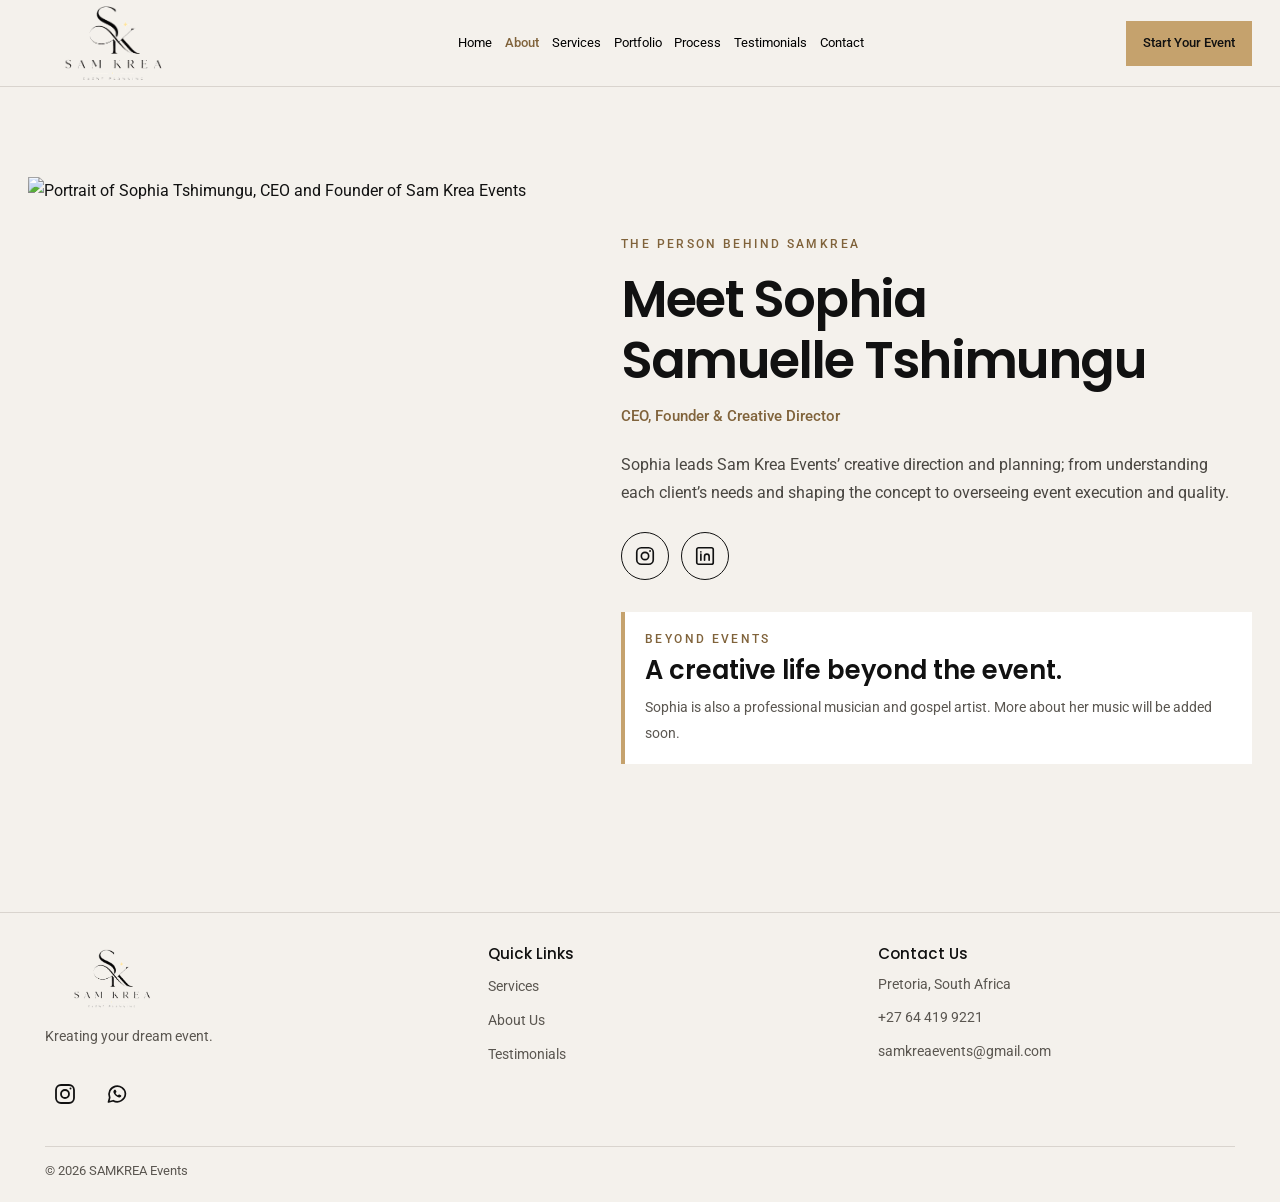
==== founder.html @ 7f004f4a "Founder page added" ====
<!doctype html>
<html lang="en">
  <head>
    <meta charset="utf-8">
    <meta name="viewport" content="width=device-width, initial-scale=1">
    <meta name="theme-color" content="#F4F1EC">
    <meta name="description" content="Meet Sophia Samuelle Tshimungu, CEO, Founder and Creative Director of SAMKREA Events, professional musician and gospel artist.">
    <title>Meet Sophia Samuelle Tshimungu | SAMKREA Events</title>
    <link rel="preconnect" href="https://fonts.googleapis.com">
    <link rel="preconnect" href="https://fonts.gstatic.com" crossorigin>
    <link href="https://fonts.googleapis.com/css2?family=Poppins:wght@500;600;700&family=Roboto:wght@400;500&display=swap" rel="stylesheet">
    <link rel="stylesheet" href="style.css">
    <script src="script.js" defer></script>
  </head>
  <body>
    <a class="skip-link" href="#main-content">Skip to content</a>

    <header class="site-header">
      <div class="header-inner">
        <a class="brand" href="index.html#home" aria-label="SAMKREA Events, home">
          <img
            class="brand-logo"
            src="assets/SAM KREA - NO -BG.png"
            alt=""
            width="1152"
            height="768"
          >
        </a>

        <nav class="site-nav" aria-label="Primary">
          <button
            class="menu-button"
            type="button"
            popovertarget="primary-menu"
            popovertargetaction="toggle"
            aria-controls="primary-menu"
            aria-expanded="false"
          >
            <span class="menu-icon" aria-hidden="true"><span></span><span></span></span>
            <span>Menu</span>
          </button>
          <ul class="site-menu" id="primary-menu" popover="auto">
            <li><a href="index.html#home">Home</a></li>
            <li><a class="founder-nav-link" href="founder.html" aria-current="page">About</a></li>
            <li><a href="index.html#services">Services</a></li>
            <li><a href="index.html#portfolio">Portfolio</a></li>
            <li><a href="index.html#process">Process</a></li>
            <li><a href="index.html#testimonials">Testimonials</a></li>
            <li><a href="index.html#contact">Contact</a></li>
          </ul>
        </nav>

        <a
          class="button button-gold header-cta"
          href="https://docs.google.com/forms/d/e/1FAIpQLSeMP45VwhOKYX9JKzLkAuiHadeb1AIqtmk7PB8A-fWx7YCe6Q/viewform?usp=header"
          target="_blank"
          rel="noopener noreferrer"
        >Start Your Event</a>
      </div>
    </header>

    <main id="main-content" tabindex="-1">
      <section class="founder-page" aria-labelledby="founder-heading">
        <div class="founder-profile">
          <figure class="founder-portrait">
            <img
              src="https://images.unsplash.com/photo-1534528741775-53994a69daeb?auto=format&amp;fit=crop&amp;w=1200&amp;q=85"
              alt="Portrait of Sophia Tshimungu, CEO and Founder of Sam Krea Events"
              width="960"
              height="1200"
              fetchpriority="high"
              decoding="async"
            >
          </figure>

          <div class="founder-copy">
            <p class="eyebrow">THE PERSON BEHIND SAMKREA</p>
            <h3 class="founder-name" id="founder-heading">Meet Sophia Samuelle Tshimungu</h3>
            <p class="founder-title">CEO, Founder &amp; Creative Director</p>
            <p class="founder-bio">Sophia leads Sam Krea Events’ creative direction and planning; from understanding each client’s needs and shaping the concept to overseeing event execution and quality.</p>

            <nav class="founder-social-links" aria-label="Sophia’s social profiles">
              <a
                class="button button-outline founder-social-button"
                href="https://www.instagram.com/sophia_samuelle/"
                aria-label="Sophia Samuelle Tshimungu on Instagram, opens in a new tab"
                target="_blank"
                rel="noopener noreferrer"
              >
                <svg aria-hidden="true" viewBox="0 0 24 24" fill="none" stroke="currentColor" stroke-width="1.8" stroke-linecap="round" stroke-linejoin="round">
                  <rect x="3" y="3" width="18" height="18" rx="5"></rect>
                  <circle cx="12" cy="12" r="4"></circle>
                  <circle cx="17.5" cy="6.5" r="1" fill="currentColor" stroke="none"></circle>
                </svg>
              </a>
              <a
                class="button button-outline founder-social-button"
                href="https://www.linkedin.com/in/sophia-samuelle-tshimungu-06bb862b7/"
                aria-label="Sophia Tshimungu on LinkedIn, opens in a new tab"
                target="_blank"
                rel="noopener noreferrer"
              >
                <svg aria-hidden="true" viewBox="0 0 24 24" fill="none" stroke="currentColor" stroke-width="1.8" stroke-linecap="round" stroke-linejoin="round">
                  <rect x="3" y="3" width="18" height="18" rx="2"></rect>
                  <path d="M7.5 10v6.5M7.5 7.5v.1M11.5 16.5v-4a2.5 2.5 0 0 1 5 0v4"></path>
                </svg>
              </a>
            </nav>

            <aside class="founder-music-card" aria-labelledby="founder-music-heading">
              <p class="eyebrow">BEYOND EVENTS</p>
              <h2 id="founder-music-heading">A creative life beyond the event.</h2>
              <p>Sophia is also a professional musician and gospel artist. More about her music will be added soon.</p>
            </aside>
          </div>
        </div>
      </section>
    </main>

    <footer class="site-footer">
      <div class="footer-branding">
        <a class="brand footer-brand" href="index.html#home" aria-label="SAMKREA Events, home">
          <img
            class="brand-logo"
            src="assets/SAM KREA - NO -BG.png"
            alt=""
            width="1152"
            height="768"
          >
        </a>
        <p class="footer-line">Kreating your dream event.</p>
        <ul class="footer-social-list">
          <li>
            <a
              class="social-link"
              href="https://www.instagram.com/samkrea_events/"
              aria-label="SAMKREA Events Instagram profile, opens in a new tab"
              target="_blank"
              rel="noopener noreferrer"
            >
              <svg aria-hidden="true" viewBox="0 0 24 24" fill="none" stroke="currentColor" stroke-width="1.8" stroke-linecap="round" stroke-linejoin="round">
                <rect x="3" y="3" width="18" height="18" rx="5"></rect>
                <circle cx="12" cy="12" r="4"></circle>
                <circle cx="17.5" cy="6.5" r="1" fill="currentColor" stroke="none"></circle>
              </svg>
            </a>
          </li>
          <li>
            <a
              class="social-link"
              href="https://wa.me/27644199221"
              aria-label="SAMKREA Events WhatsApp contact, opens in a new tab"
              target="_blank"
              rel="noopener noreferrer"
            >
              <svg aria-hidden="true" viewBox="0 0 24 24" fill="none" stroke="currentColor" stroke-width="1.7" stroke-linecap="round" stroke-linejoin="round">
                <path d="M20.4 11.6a8.2 8.2 0 0 1-12.2 7.1L3.5 20l1.2-4.4a8.2 8.2 0 1 1 15.7-4Z"></path>
                <path d="M9 8.2c.2-.4.4-.5.7-.5h.5c.2 0 .4.2.5.4l.7 1.5c.1.2.1.4-.1.6l-.5.6c-.2.2-.2.4-.1.6.4.7 1 1.3 1.7 1.8.2.1.4.2.6.1l.8-.7c.2-.2.4-.2.6-.1l1.5.7c.2.1.4.3.4.5 0 .4-.2 1-.7 1.4-.4.4-1 .6-1.6.4-1.2-.3-2.4-.9-3.5-1.9-1-.9-1.7-2.1-2.1-3.3-.2-.7.1-1.4.6-2.1Z" fill="currentColor" stroke="none"></path>
              </svg>
            </a>
          </li>
        </ul>
      </div>

      <nav class="footer-group" aria-labelledby="footer-quick-links-heading">
        <h2 class="footer-heading" id="footer-quick-links-heading">Quick Links</h2>
        <ul class="footer-link-list">
          <li><a href="index.html#services">Services</a></li>
          <li><a href="index.html#about">About Us</a></li>
          <li><a href="index.html#testimonials">Testimonials</a></li>
        </ul>
      </nav>

      <section class="footer-group" aria-labelledby="footer-contact-heading">
        <h2 class="footer-heading" id="footer-contact-heading">Contact Us</h2>
        <address class="footer-address">Pretoria, South Africa</address>
        <ul class="footer-contact-list">
          <li><a href="tel:+27644199221">+27 64 419 9221</a></li>
          <li><a href="mailto:samkreaevents@gmail.com">samkreaevents@gmail.com</a></li>
        </ul>
      </section>

      <div class="footer-meta">
        <p class="copyright">© <span id="current-year"></span> SAMKREA Events</p>
      </div>
    </footer>

    <button class="back-to-top-button" type="button" aria-label="Back to top" hidden>
      <svg class="back-to-top-progress" viewBox="0 0 48 48" aria-hidden="true">
        <circle class="back-to-top-progress-track" cx="24" cy="24" r="21"></circle>
        <circle class="back-to-top-progress-indicator" cx="24" cy="24" r="21"></circle>
      </svg>
      <svg class="back-to-top-arrow" viewBox="0 0 24 24" fill="none" stroke="currentColor" stroke-width="2.4" stroke-linecap="round" stroke-linejoin="round" aria-hidden="true">
        <path d="M12 19V5M5 12l7-7 7 7"></path>
      </svg>
    </button>
  </body>
</html>
---- style.css ----
:root {
  color-scheme: light;
  --color-ivory: #F4F1EC;
  --color-gold: #C5A26D;
  --color-ink: #111111;
  --color-gray: #D9D4CE;
  --color-white: #FFFFFF;
  --font-heading: "Poppins", Arial, sans-serif;
  --font-body: "Roboto", Arial, sans-serif;
  --content-width: 1320px;
}

* {
  box-sizing: border-box;
}

html {
  scroll-behavior: smooth;
  scroll-padding-top: 6rem;
}

body {
  margin: 0;
  color: var(--color-ink);
  background: var(--color-white);
  font-family: var(--font-body);
  font-size: 1rem;
  font-weight: 400;
  line-height: 1.8;
}

img {
  display: block;
  width: 100%;
  height: 100%;
  object-fit: cover;
}

figure,
p,
h1,
h2,
h3 {
  margin: 0;
}

a {
  color: inherit;
}

a:focus-visible,
button:focus-visible {
  outline: 2px solid var(--color-gold);
  outline-offset: 4px;
}

.skip-link {
  position: absolute;
  z-index: 20;
  top: 0.75rem;
  left: 0.75rem;
  padding: 0.5rem 0.85rem;
  transform: translateY(-160%);
  color: var(--color-white);
  background: var(--color-ink);
}

.skip-link:focus {
  transform: translateY(0);
}

.site-header {
  position: sticky;
  z-index: 10;
  top: 0;
  border-bottom: 1px solid var(--color-gray);
  background: var(--color-ivory);
}

.header-inner {
  display: flex;
  width: min(calc(100% - 3.5rem), var(--content-width));
  min-height: 86px;
  margin-inline: auto;
  align-items: center;
  justify-content: space-between;
  gap: clamp(1rem, 2.4vw, 2.4rem);
}

.brand {
  display: inline-flex;
  flex: 0 0 auto;
  width: max-content;
  align-items: center;
  color: var(--color-ink);
  text-decoration: none;
}

.brand-logo {
  display: block;
  width: 168px;
  height: auto;
}

.site-nav {
  display: flex;
  min-width: max-content;
  align-items: center;
}

.menu-button {
  display: inline-flex;
  min-height: 44px;
  align-items: center;
  gap: 0.7rem;
  border: 0;
  padding: 0.45rem 0;
  color: var(--color-ink);
  background: transparent;
  font: inherit;
  cursor: pointer;
}

.menu-icon {
  display: grid;
  width: 19px;
  gap: 5px;
}

.menu-icon span {
  display: block;
  height: 1px;
  background: currentColor;
}

.site-menu {
  position: fixed;
  inset: 6rem 1.25rem auto auto;
  display: grid;
  width: min(23rem, calc(100vw - 2.5rem));
  max-height: calc(100dvh - 7rem);
  overflow: auto;
  margin: 0;
  border: 1px solid var(--color-gray);
  padding: 0.75rem 1.25rem;
  background: var(--color-white);
  list-style: none;
}

.site-header:not(.is-wide) .site-menu:not(:popover-open) {
  display: none;
}

.site-menu li + li {
  border-top: 1px solid var(--color-gray);
}

.site-menu a {
  display: block;
  padding: 0.65rem 0;
  font-size: 0.88rem;
  text-decoration: none;
}

.site-menu a:hover,
.site-menu a[aria-current="location"],
.site-menu a[aria-current="page"],
.site-menu .founder-nav-link {
  color: #80633b;
}

.site-menu a[aria-current="page"],
.site-menu .founder-nav-link {
  font-weight: 500;
}

.site-header.is-wide .menu-button {
  display: none;
}

.site-header.is-wide .site-menu {
  position: static;
  display: flex;
  width: auto;
  max-height: none;
  overflow: visible;
  border: 0;
  padding: 0;
  background: transparent;
}

.site-header.is-wide .site-menu li + li {
  border: 0;
}

.site-header.is-wide .site-menu a {
  padding: 0.5rem 0.4rem;
  font-size: 0.82rem;
  white-space: nowrap;
}

.button {
  display: inline-flex;
  min-height: 50px;
  align-items: center;
  justify-content: center;
  gap: 1.1rem;
  border: 1px solid var(--color-ink);
  padding: 0.75rem 1.15rem;
  font-size: 0.84rem;
  font-weight: 500;
  line-height: 1.4;
  text-align: center;
  text-decoration: none;
  transition: background-color 160ms ease, color 160ms ease;
}

.button-gold {
  border-color: var(--color-gold);
  color: var(--color-ink);
  background: var(--color-gold);
}

.button-gold:hover {
  border-color: var(--color-ink);
  color: var(--color-white);
  background: var(--color-ink);
}

.button-outline {
  color: var(--color-ink);
  background: transparent;
}

.button-outline:hover {
  color: var(--color-white);
  background: var(--color-ink);
}

.header-cta {
  flex: 0 0 auto;
  min-height: 44px;
  padding-inline: 1rem;
  white-space: nowrap;
}

.section-wrap {
  width: min(calc(100% - 3.5rem), var(--content-width));
  margin-inline: auto;
}

.hero {
  position: relative;
  display: grid;
  min-height: 595px;
  grid-template-columns: minmax(0, 0.86fr) minmax(0, 1.14fr);
  align-items: center;
  gap: clamp(2.5rem, 7vw, 7rem);
  padding-block: 4.5rem 5.25rem;
}

.hero-copy {
  max-width: 490px;
}

.eyebrow {
  color: #80633b;
  font-size: 0.78rem;
  font-weight: 500;
  letter-spacing: 0.19em;
  line-height: 1.6;
}

h1,
h2,
h3 {
  font-family: var(--font-heading);
  font-weight: 600;
  line-height: 1.2;
  text-wrap: balance;
}

.hero h1 {
  max-width: 550px;
  margin-top: 1.3rem;
  font-size: clamp(2.55rem, 4vw, 4rem);
  letter-spacing: -0.035em;
}

.hero-intro {
  max-width: 440px;
  margin-top: 1.45rem;
  color: #494641;
  font-size: 0.95rem;
}

.hero-copy .button {
  margin-top: 1.75rem;
}

.hero-note {
  margin-top: 0.85rem;
  color: #6b6761;
  font-size: 0.8rem;
}

.hero-image {
  position: relative;
  height: clamp(360px, 42vw, 530px);
}

.hero-image img {
  object-position: center;
}

.hero-image figcaption {
  position: absolute;
  right: 0;
  bottom: -1.7rem;
  color: #6b6761;
  font-size: 0.8rem;
}

.intro-section {
  display: grid;
  min-height: 560px;
  grid-template-columns: minmax(0, 1.05fr) minmax(0, 0.95fr);
  align-items: stretch;
  background: var(--color-ivory);
}

.intro-image {
  width: min(100%, 720px);
  min-height: 0;
  max-height: 540px;
  align-self: center;
  justify-self: center;
  aspect-ratio: 4 / 3;
}

.intro-copy {
  display: flex;
  max-width: 610px;
  flex-direction: column;
  align-items: flex-start;
  justify-content: center;
  padding: clamp(3rem, 7vw, 7rem);
}

.founder-callout {
  display: flex;
  width: 100%;
  align-items: center;
  justify-content: space-between;
  gap: 1.25rem;
  margin-top: 1.75rem;
  border: 1px solid var(--color-gray);
  border-inline-start: 4px solid var(--color-gold);
  padding: 1rem 1.1rem;
  background: var(--color-white);
}

.founder-callout .eyebrow {
  font-size: 0.68rem;
}

.founder-callout h3 {
  margin-top: 0.2rem;
  font-size: 1.1rem;
}

.founder-callout-role {
  margin-top: 0.15rem;
  color: #5a5650;
  font-size: 0.8rem;
}

.founder-callout .button {
  flex: 0 0 auto;
  min-height: 44px;
  padding-inline: 0.85rem;
  font-size: 0.78rem;
}

.founder-page {
  padding-block: clamp(3.5rem, 7vw, 6.5rem);
  background: var(--color-ivory);
}

.founder-profile {
  display: grid;
  width: min(calc(100% - 3.5rem), var(--content-width));
  grid-template-columns: minmax(0, 0.9fr) minmax(0, 1.1fr);
  align-items: center;
  gap: clamp(2.5rem, 6vw, 6rem);
  margin-inline: auto;
}

.founder-portrait {
  width: 100%;
  max-width: 520px;
  margin: 0;
}

.founder-portrait img {
  height: auto;
  aspect-ratio: 4 / 5;
  object-position: center 35%;
}

.founder-portrait figcaption {
  margin-top: 0.65rem;
  color: #5a5650;
  font-size: 0.78rem;
}

.founder-copy {
  max-width: 680px;
}

.founder-name {
  margin-top: 0.9rem;
  font-size: clamp(2.4rem, 4vw, 4rem);
  letter-spacing: -0.035em;
}

.founder-title {
  margin-top: 0.7rem;
  color: #80633b;
  font-size: 0.95rem;
  font-weight: 500;
}

.founder-bio {
  max-width: 620px;
  margin-top: 1.3rem;
  color: #494641;
  font-size: 0.98rem;
}

.founder-social-links {
  display: flex;
  flex-wrap: wrap;
  gap: 0.75rem;
  margin-top: 1.5rem;
}

.founder-social-button {
  width: 48px;
  min-height: 48px;
  flex: 0 0 48px;
  border-radius: 50%;
  padding: 0;
}

.founder-social-button svg {
  display: block;
  width: 22px;
  height: 22px;
}

.founder-music-card {
  margin-top: 2rem;
  border-inline-start: 4px solid var(--color-gold);
  padding: 1.1rem 1.25rem;
  background: var(--color-white);
}

.founder-music-card h2 {
  margin-top: 0.35rem;
  font-size: clamp(1.35rem, 2vw, 1.8rem);
}

.founder-music-card p:last-child {
  margin-top: 0.6rem;
  color: #5a5650;
  font-size: 0.9rem;
}

.intro-copy h2,
.section-heading h2,
.portfolio-heading h2,
.process-intro h2,
.testimonial-inner h2,
.contact h2 {
  margin-top: 0.9rem;
  font-size: clamp(2rem, 3.5vw, 3rem);
  letter-spacing: -0.025em;
}

.intro-copy p:not(.eyebrow) {
  margin-top: 1rem;
  color: #494641;
  font-size: 0.93rem;
}

.text-link {
  display: inline-flex;
  align-items: center;
  gap: 0.7rem;
  margin-top: 1.5rem;
  border-bottom: 1px solid var(--color-gold);
  padding-bottom: 0.25rem;
  font-size: 0.82rem;
  font-weight: 500;
  text-decoration: none;
}

.services {
  padding-block: 6.5rem;
}

.section-heading,
.portfolio-heading {
  display: flex;
  align-items: flex-end;
  justify-content: space-between;
  gap: 2rem;
}

.section-heading > p,
.portfolio-heading > p {
  max-width: 335px;
  color: #5a5650;
  font-size: 0.88rem;
}

.service-list {
  display: grid;
  grid-template-columns: repeat(3, minmax(0, 1fr));
  margin-block: 3.25rem 2.1rem;
  padding-inline: 0;
  border-top: 1px solid var(--color-gray);
  border-bottom: 1px solid var(--color-gray);
  list-style: none;
}

.service-item {
  min-height: 220px;
  padding: 1.65rem 2rem 1.75rem 0;
}

.service-item + .service-item {
  border-left: 1px solid var(--color-gray);
  padding-left: 2rem;
}

.service-number,
.process-number {
  color: #80633b;
  font-size: 0.76rem;
  font-weight: 500;
  letter-spacing: 0.16em;
}

.service-item h3 {
  margin-top: 1.15rem;
  font-size: 1.45rem;
}

.service-item p {
  max-width: 330px;
  margin-top: 0.65rem;
  color: #5a5650;
  font-size: 0.88rem;
}

.portfolio {
  padding-block: 5.5rem 4rem;
  background: var(--color-ivory);
}

.portfolio-heading {
  align-items: flex-end;
}

.portfolio-grid {
  display: grid;
  width: min(calc(100% - 3.5rem), 1180px);
  grid-template-columns: 1.13fr 0.84fr 0.72fr;
  align-items: start;
  gap: clamp(1rem, 2.6vw, 2.5rem);
  margin: 3rem auto 0;
}

.portfolio-item img {
  aspect-ratio: 0.92;
}

.portfolio-item-tall img {
  aspect-ratio: 0.85;
}

.portfolio-item-offset {
  margin-top: 4.2rem;
}

.portfolio-item-offset img {
  aspect-ratio: 0.94;
}

.portfolio-item-small {
  margin-top: 8rem;
}

.portfolio-item-small img {
  aspect-ratio: 0.88;
}

.portfolio-item figcaption {
  display: flex;
  align-items: center;
  gap: 0.7rem;
  margin-top: 0.75rem;
  font-family: var(--font-heading);
  font-size: 1rem;
}

.portfolio-item figcaption span {
  color: #80633b;
  font-family: var(--font-body);
  font-size: 0.74rem;
  letter-spacing: 0.12em;
}

.portfolio-note {
  margin-top: 2.5rem;
  color: #6b6761;
  font-size: 0.8rem;
  text-align: center;
}

.process {
  display: grid;
  grid-template-columns: minmax(0, 0.8fr) minmax(0, 1.2fr);
  gap: clamp(3rem, 9vw, 9rem);
  padding-block: 7rem;
}

.process-intro {
  max-width: 420px;
}

.process-intro > p:last-child {
  margin-top: 1rem;
  color: #5a5650;
  font-size: 0.85rem;
}

.process-list {
  margin: 0;
  padding: 0;
  list-style: none;
}

.process-list li {
  display: grid;
  grid-template-columns: 42px minmax(0, 1fr);
  gap: 1rem;
  border-bottom: 1px solid var(--color-gray);
  padding-block: 1.25rem;
}

.process-list li:first-child {
  padding-top: 0;
}

.process-list h3 {
  font-size: 1.2rem;
}

.process-list p {
  margin-top: 0.45rem;
  color: #5a5650;
  font-size: 0.86rem;
}

.testimonials {
  padding: 5.5rem 1.75rem;
  background: var(--color-ivory);
  text-align: center;
}

.testimonial-inner {
  max-width: 820px;
  margin-inline: auto;
}

.testimonial-inner h2 {
  font-size: clamp(1.9rem, 3vw, 2.65rem);
}

.testimonial-track {
  display: flex;
  overflow-x: auto;
  margin-top: 1rem;
  overscroll-behavior-x: contain;
  scroll-snap-type: x mandatory;
  scrollbar-width: none;
  text-align: left;
  touch-action: pan-x pan-y;
}

.testimonial-track::-webkit-scrollbar {
  display: none;
}

.testimonial-slide {
  flex: 0 0 100%;
  min-width: 0;
  scroll-snap-align: center;
}

.testimonial-card {
  display: flex;
  min-height: 240px;
  flex-direction: column;
  justify-content: space-between;
  gap: 2rem;
  border: 1px solid var(--color-gray);
  border-top: 2px solid var(--color-gold);
  padding: clamp(1.75rem, 5vw, 3.5rem);
  background: var(--color-white);
}

.testimonial-quote {
  max-width: 650px;
  margin-inline: auto;
  font-family: var(--font-heading);
  font-size: clamp(1.15rem, 2.5vw, 1.65rem);
  line-height: 1.6;
}

.testimonial-attribution {
  display: flex;
  flex-direction: column;
  gap: 0.15rem;
  color: #5a5650;
  font-size: 0.88rem;
  font-style: normal;
}

.testimonial-attribution cite {
  color: var(--color-ink);
  font-style: normal;
  font-weight: 500;
}

.testimonial-pagination {
  display: flex;
  justify-content: center;
  gap: 0.35rem;
  margin-top: 0.8rem;
}

.testimonial-pagination button {
  display: grid;
  min-width: 40px;
  min-height: 40px;
  place-items: center;
  border: 0;
  padding: 0;
  background: transparent;
  cursor: pointer;
  touch-action: manipulation;
}

.testimonial-pagination button::before {
  width: 8px;
  height: 8px;
  border: 1px solid #6b6761;
  border-radius: 50%;
  content: "";
}

.testimonial-pagination button[aria-current="true"]::before {
  width: 20px;
  border-color: var(--color-ink);
  border-radius: 999px;
  background: var(--color-ink);
}

.testimonial-status {
  position: absolute;
  width: 1px;
  height: 1px;
  overflow: hidden;
  clip: rect(0, 0, 0, 0);
  clip-path: inset(50%);
  white-space: nowrap;
}

@media (prefers-reduced-motion: no-preference) {
  .testimonial-track {
    scroll-behavior: smooth;
  }
}

@media (prefers-reduced-motion: reduce) {
  .testimonial-track {
    scroll-behavior: auto;
  }
}

.contact {
  display: grid;
  grid-template-columns: minmax(0, 1fr) auto;
  align-items: center;
  gap: 2.5rem;
  padding-block: 6rem;
}

.contact-copy {
  max-width: 590px;
}

.contact-copy > p:last-child {
  max-width: 470px;
  margin-top: 0.9rem;
  color: #5a5650;
  font-size: 0.9rem;
}

.contact-cta {
  flex: 0 0 auto;
  min-width: 185px;
}

.site-footer {
  display: grid;
  grid-template-columns: minmax(0, 1.15fr) repeat(2, minmax(0, 1fr));
  align-items: start;
  gap: 2rem;
  border-top: 1px solid var(--color-gray);
  padding: 2rem clamp(1.25rem, 3.5vw, 3rem) 1.25rem;
  background: var(--color-ivory);
}

.footer-branding {
  display: grid;
  justify-items: start;
  gap: 0.75rem;
}

.footer-brand .brand-logo {
  width: 132px;
}

.footer-line {
  color: #5a5650;
  font-size: 0.88rem;
}

.footer-heading {
  margin-bottom: 0.55rem;
  font-family: var(--font-heading);
  font-size: 0.95rem;
  font-weight: 500;
}

.footer-address {
  margin-bottom: 0.35rem;
  color: #5a5650;
  font-size: 0.88rem;
  font-style: normal;
}

.footer-link-list,
.footer-contact-list {
  display: grid;
  gap: 0.35rem;
  margin: 0;
  padding: 0;
  list-style: none;
}

.footer-link-list a,
.footer-contact-list a {
  color: #5a5650;
  font-size: 0.88rem;
  text-decoration: none;
}

.footer-link-list a:hover,
.footer-contact-list a:hover {
  color: #80623a;
  text-decoration: underline;
  text-underline-offset: 0.15em;
}

.footer-social-list {
  display: flex;
  align-items: center;
  gap: 0.75rem;
  margin: 0.75rem 0 0;
  padding: 0;
  list-style: none;
}

.footer-social-list li {
  display: flex;
  align-items: center;
}

.social-link {
  display: inline-flex;
  align-items: center;
  justify-content: center;
  min-inline-size: 40px;
  min-block-size: 40px;
  color: var(--color-ink);
}

.social-link:hover {
  color: #80623a;
}

.social-link svg {
  width: 24px;
  height: 24px;
  flex: none;
}

.footer-meta {
  grid-column: 1 / -1;
  display: flex;
  justify-content: space-between;
  align-items: center;
  gap: 1rem;
  border-top: 1px solid var(--color-gray);
  padding-top: 0.75rem;
}

.copyright {
  color: #5a5650;
  font-size: 0.8rem;
}

.back-to-top-button {
  position: fixed;
  z-index: 20;
  right: 1.625rem;
  bottom: 1.625rem;
  display: grid;
  width: 54px;
  height: 54px;
  place-items: center;
  border: 0;
  border-radius: 50%;
  padding: 0;
  color: var(--color-white);
  background: var(--color-ink);
  box-shadow: 0 10px 30px rgb(20 30 60 / 10%);
  cursor: pointer;
  transition: transform 0.2s ease, background-color 0.2s ease;
}

.back-to-top-button[hidden] {
  display: none;
}

.back-to-top-button:hover {
  transform: translateY(-2px);
  background: #80623a;
}

.back-to-top-progress {
  position: absolute;
  inset: 3px;
  width: calc(100% - 6px);
  height: calc(100% - 6px);
  pointer-events: none;
}

.back-to-top-progress-track,
.back-to-top-progress-indicator {
  fill: none;
  stroke-width: 2.5px;
}

.back-to-top-progress-track {
  stroke: rgb(255 255 255 / 28%);
}

.back-to-top-progress-indicator {
  transform: rotate(-90deg);
  transform-origin: 50% 50%;
  stroke: var(--color-gold);
  stroke-dasharray: 131.95;
  stroke-dashoffset: 131.95;
  transition: stroke-dashoffset 0.15s ease;
}

.back-to-top-arrow {
  position: relative;
  z-index: 1;
  width: 18px;
  height: 18px;
  pointer-events: none;
}

@media (max-width: 760px) {
  .header-inner,
  .section-wrap {
    width: min(calc(100% - 2.5rem), var(--content-width));
  }

  .header-inner {
    min-height: 76px;
    gap: 0.8rem;
  }

  .brand-logo {
    width: 132px;
  }

  .header-cta {
    min-height: 42px;
    padding-inline: 0.7rem;
    font-size: 0.74rem;
  }

  .site-menu {
    inset-block-start: 5.4rem;
  }

  .hero {
    min-height: unset;
    grid-template-columns: 1fr;
    gap: 2.4rem;
    padding-block: 4rem 4.5rem;
  }

  .hero h1 {
    max-width: 570px;
    font-size: clamp(2.4rem, 8vw, 3.5rem);
  }

  .hero-image {
    height: min(112vw, 500px);
  }

  .intro-section {
    grid-template-columns: minmax(0, 1fr);
  }

  .intro-image {
    min-width: 0;
    min-height: 0;
    height: min(76vw, 400px);
  }

  .intro-copy {
    padding: 3.5rem 1.5rem 4rem;
  }

  .founder-callout {
    align-items: flex-start;
    flex-direction: column;
  }

  .founder-profile {
    width: min(calc(100% - 2.5rem), 600px);
    grid-template-columns: 1fr;
    gap: 2.5rem;
  }

  .founder-portrait {
    max-width: 460px;
    margin-inline: auto;
  }

  .services,
  .process {
    padding-block: 4.5rem;
  }

  .section-heading,
  .portfolio-heading {
    align-items: flex-start;
    flex-direction: column;
    gap: 0.8rem;
  }

  .service-list {
    grid-template-columns: 1fr;
    margin-top: 2.2rem;
  }

  .service-item {
    min-height: unset;
    padding: 1.3rem 0 1.5rem;
  }

  .service-item + .service-item {
    border-top: 1px solid var(--color-gray);
    border-left: 0;
    padding-left: 0;
  }

  .portfolio {
    padding-block: 4.5rem 3.25rem;
  }

  .portfolio-grid {
    width: min(calc(100% - 2.5rem), 560px);
    grid-template-columns: 1fr 1fr;
    gap: 1.5rem 1rem;
    margin-top: 2.1rem;
  }

  .portfolio-item-tall {
    grid-row: span 2;
  }

  .portfolio-item-tall img {
    aspect-ratio: 0.72;
  }

  .portfolio-item-offset,
  .portfolio-item-small {
    margin-top: 0;
  }

  .portfolio-item-offset img,
  .portfolio-item-small img {
    aspect-ratio: 0.96;
  }

  .portfolio-item figcaption {
    align-items: flex-start;
    gap: 0.4rem;
    font-size: 0.83rem;
  }

  .process {
    grid-template-columns: 1fr;
    gap: 2.5rem;
  }

  .contact {
    grid-template-columns: 1fr;
    align-items: flex-start;
    gap: 1.5rem;
    padding-block: 4.5rem;
  }

  .site-footer {
    grid-template-columns: repeat(2, minmax(0, 1fr));
    gap: 1.5rem 1.25rem;
    padding: 1.75rem 1.25rem 1.25rem;
  }

  .footer-branding {
    grid-column: 1 / -1;
    grid-template-columns: auto minmax(0, 1fr);
    align-items: center;
    gap: 1rem;
  }

  .footer-meta {
    grid-column: 1 / -1;
  }

  .footer-brand .brand-logo {
    width: 112px;
  }
}

@media (max-width: 420px) {
  .header-inner {
    width: calc(100% - 1.5rem);
    gap: 0.4rem;
  }

  .brand-logo {
    width: 112px;
  }

  .header-cta {
    padding-inline: 0.35rem;
    font-size: 0.72rem;
  }

  .menu-button {
    gap: 0.4rem;
    font-size: 0.8rem;
  }

  .section-wrap {
    width: calc(100% - 2rem);
  }

  .founder-callout {
    padding: 0.9rem;
  }

  .site-footer {
    grid-template-columns: 1fr;
  }

  .footer-branding,
  .footer-meta {
    grid-column: 1;
  }

  .footer-branding {
    grid-template-columns: 1fr;
    gap: 0.5rem;
  }

  .portfolio-grid {
    width: calc(100% - 2rem);
  }
}

@media (prefers-reduced-motion: reduce) {
  *,
  *::before,
  *::after {
    scroll-behavior: auto !important;
    transition-duration: 0.01ms !important;
  }
}
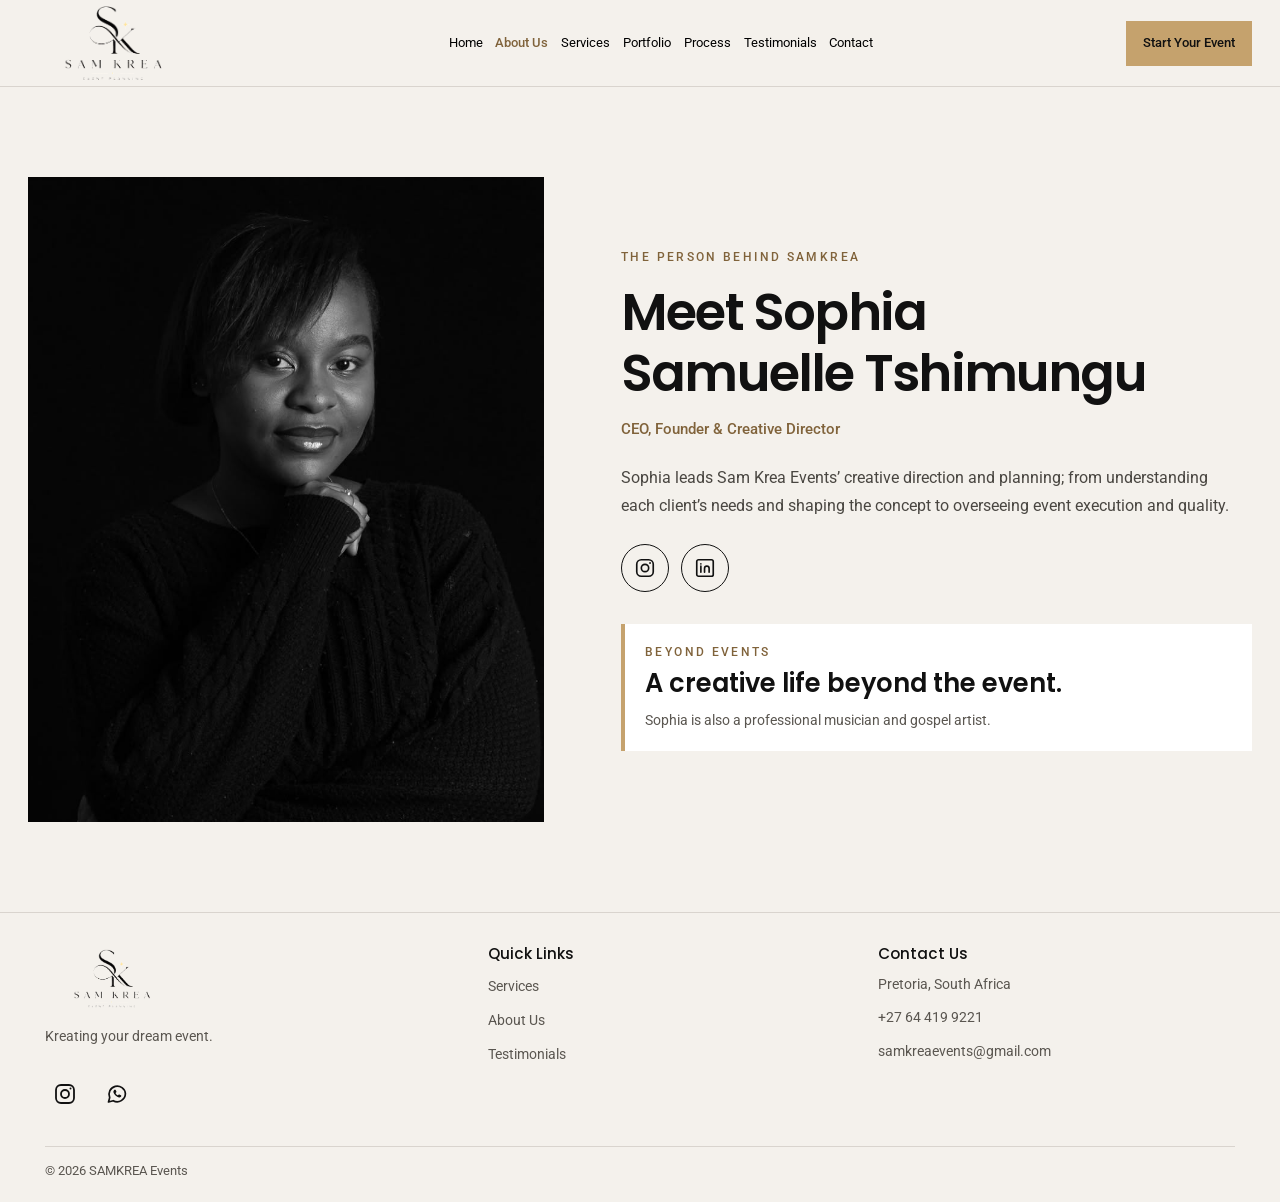
==== commit 2992c8b6: "Founder portrait added" ====
--- a/founder.html
+++ b/founder.html
@@ -41,7 +41,7 @@
           </button>
           <ul class="site-menu" id="primary-menu" popover="auto">
             <li><a href="index.html#home">Home</a></li>
-            <li><a class="founder-nav-link" href="founder.html" aria-current="page">About</a></li>
+            <li><a class="founder-nav-link" href="founder.html" aria-current="page">About Us</a></li>
             <li><a href="index.html#services">Services</a></li>
             <li><a href="index.html#portfolio">Portfolio</a></li>
             <li><a href="index.html#process">Process</a></li>
@@ -64,8 +64,8 @@
         <div class="founder-profile">
           <figure class="founder-portrait">
             <img
-              src="https://images.unsplash.com/photo-1534528741775-53994a69daeb?auto=format&amp;fit=crop&amp;w=1200&amp;q=85"
-              alt="Portrait of Sophia Tshimungu, CEO and Founder of Sam Krea Events"
+              src="assets/Sophia.jpeg"
+              alt="Portrait of Sophia Samuelle Tshimungu, CEO and Founder of Sam Krea Events"
               width="960"
               height="1200"
               fetchpriority="high"
@@ -110,7 +110,7 @@
             <aside class="founder-music-card" aria-labelledby="founder-music-heading">
               <p class="eyebrow">BEYOND EVENTS</p>
               <h2 id="founder-music-heading">A creative life beyond the event.</h2>
-              <p>Sophia is also a professional musician and gospel artist. More about her music will be added soon.</p>
+              <p>Sophia is also a professional musician and gospel artist.</p>
             </aside>
           </div>
         </div>
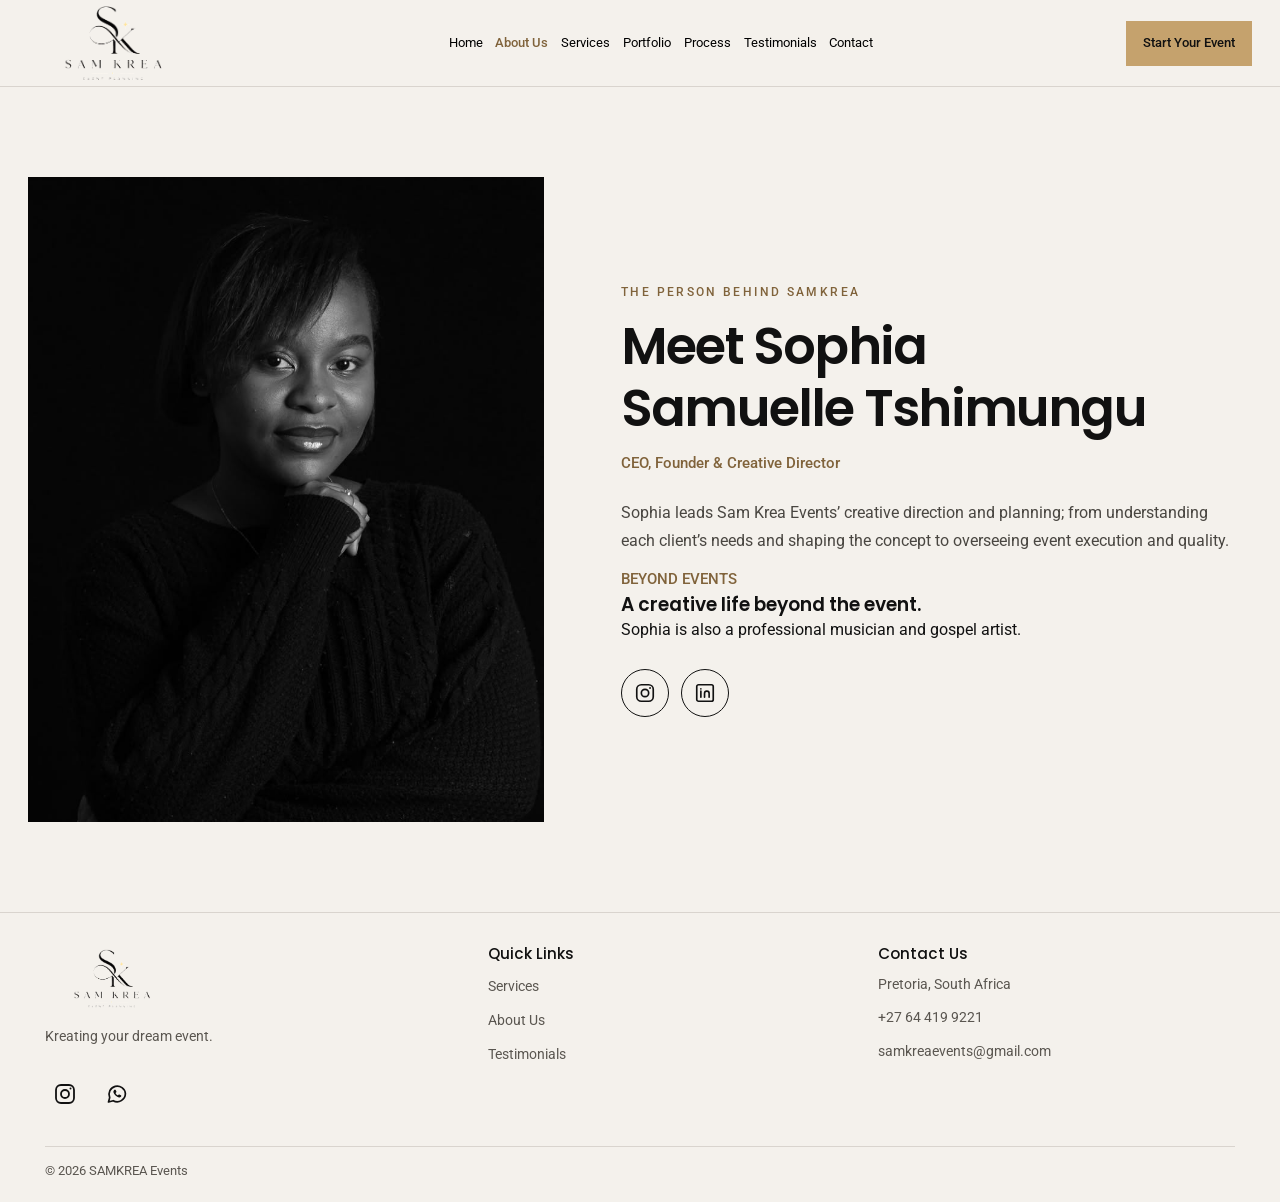
==== commit d6507c50: "Design fix" ====
--- a/founder.html
+++ b/founder.html
@@ -78,6 +78,10 @@
             <h3 class="founder-name" id="founder-heading">Meet Sophia Samuelle Tshimungu</h3>
             <p class="founder-title">CEO, Founder &amp; Creative Director</p>
             <p class="founder-bio">Sophia leads Sam Krea Events’ creative direction and planning; from understanding each client’s needs and shaping the concept to overseeing event execution and quality.</p>
+            
+           <p class="founder-title">BEYOND EVENTS</p> 
+           <h3 id="founder-music-heading">A creative life beyond the event.</h3>
+           <p>Sophia is also a professional musician and gospel artist.</p>
 
             <nav class="founder-social-links" aria-label="Sophia’s social profiles">
               <a
@@ -107,11 +111,13 @@
               </a>
             </nav>
 
+            <!--
             <aside class="founder-music-card" aria-labelledby="founder-music-heading">
               <p class="eyebrow">BEYOND EVENTS</p>
               <h2 id="founder-music-heading">A creative life beyond the event.</h2>
               <p>Sophia is also a professional musician and gospel artist.</p>
             </aside>
+            -->
           </div>
         </div>
       </section>
--- a/style.css
+++ b/style.css
@@ -727,7 +727,7 @@
   max-width: 650px;
   margin-inline: auto;
   font-family: var(--font-heading);
-  font-size: clamp(1.15rem, 2.5vw, 1.65rem);
+  font-size: clamp(1.05rem, 2.2vw, 1.5rem);
   line-height: 1.6;
 }
 
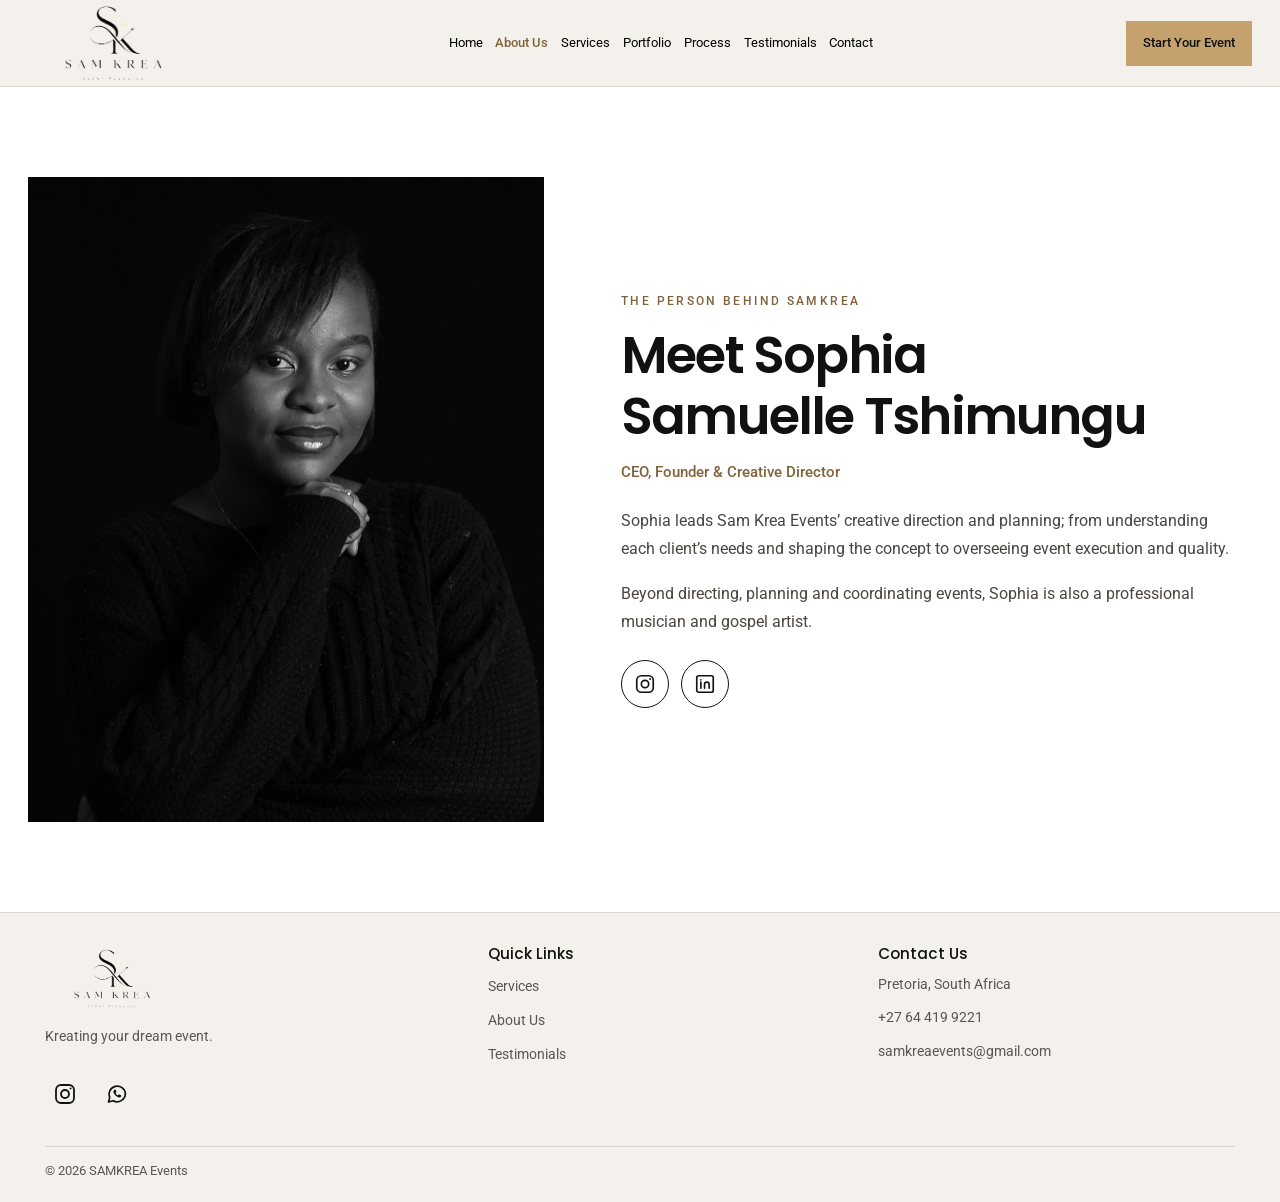
==== commit 681f04ab: "Update" ====
--- a/founder.html
+++ b/founder.html
@@ -78,10 +78,9 @@
             <h3 class="founder-name" id="founder-heading">Meet Sophia Samuelle Tshimungu</h3>
             <p class="founder-title">CEO, Founder &amp; Creative Director</p>
             <p class="founder-bio">Sophia leads Sam Krea Events’ creative direction and planning; from understanding each client’s needs and shaping the concept to overseeing event execution and quality.</p>
-            
-           <p class="founder-title">BEYOND EVENTS</p> 
-           <h3 id="founder-music-heading">A creative life beyond the event.</h3>
-           <p>Sophia is also a professional musician and gospel artist.</p>
+             
+
+           <p class="founder-bio founder-bio-secondary">Beyond directing, planning and coordinating events, Sophia is also a professional musician and gospel artist.</p>
 
             <nav class="founder-social-links" aria-label="Sophia’s social profiles">
               <a
@@ -111,13 +110,6 @@
               </a>
             </nav>
 
-            <!--
-            <aside class="founder-music-card" aria-labelledby="founder-music-heading">
-              <p class="eyebrow">BEYOND EVENTS</p>
-              <h2 id="founder-music-heading">A creative life beyond the event.</h2>
-              <p>Sophia is also a professional musician and gospel artist.</p>
-            </aside>
-            -->
           </div>
         </div>
       </section>
--- a/style.css
+++ b/style.css
@@ -384,7 +384,7 @@
 
 .founder-page {
   padding-block: clamp(3.5rem, 7vw, 6.5rem);
-  background: var(--color-ivory);
+  background: var(--color-white);
 }
 
 .founder-profile {
@@ -436,6 +436,10 @@
   margin-top: 1.3rem;
   color: #494641;
   font-size: 0.98rem;
+}
+
+.founder-bio-secondary {
+  margin-top: 1rem;
 }
 
 .founder-social-links {
